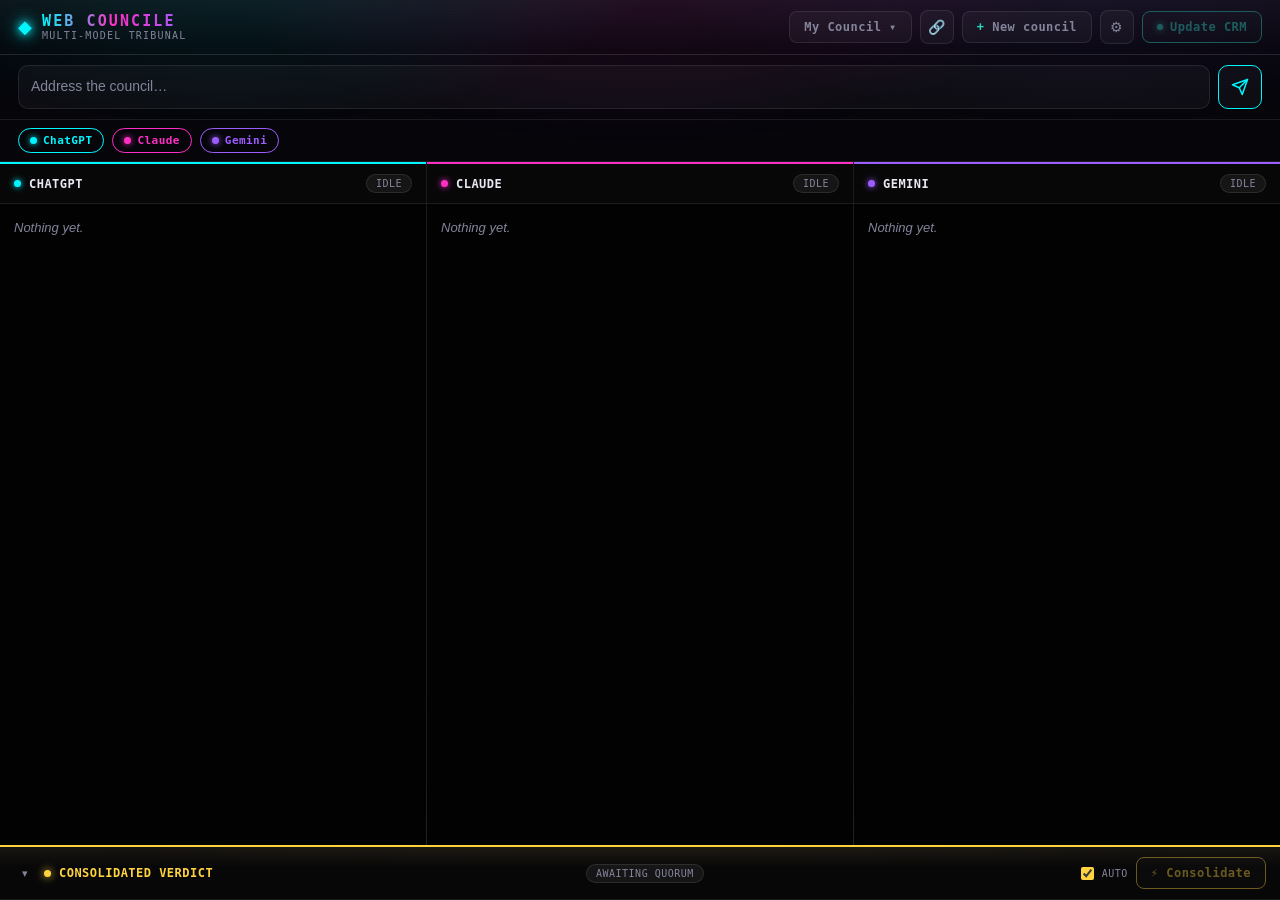
==== web-councile/council/council.html @ 92cf0d5c "Add Web Councile: a Chrome extension for broadcasting prompts to ChatGPT, Claude, and Gemini Drives " ====
<!doctype html>
<html lang="en">
  <head>
    <meta charset="utf-8" />
    <title>Web Councile</title>
    <link rel="stylesheet" href="council.css" />
  </head>
  <body>
    <div class="scanlines" aria-hidden="true"></div>
    <div class="glow-ambient" aria-hidden="true"></div>

    <header class="topbar">
      <div class="brand">
        <span class="brand-mark">&#9670;</span>
        <div class="brand-text">
          <h1>WEB&nbsp;COUNCILE</h1>
          <span class="brand-sub">multi&#8209;model tribunal</span>
        </div>
      </div>
      <div class="toolbar">
        <div class="council-picker" id="council-picker">
          <button
            id="council-picker-btn"
            class="btn btn-ghost"
            type="button"
            title="Switch council (also opens/focuses its pinned tabs)"
          >
            <span data-role="council-name">My Council</span> &#9662;
          </button>
          <div id="council-picker-panel" class="council-picker-panel" hidden>
            <input
              id="council-search"
              type="text"
              placeholder="Search councils&#8230;"
              autocomplete="off"
            />
            <ul id="council-list" class="council-list"></ul>
          </div>
        </div>
        <button
          id="session-settings"
          class="icon-btn"
          type="button"
          title="Pin session links"
          aria-label="Pin session links"
        >
          &#128279;
        </button>
        <button
          id="new-council"
          class="btn btn-ghost"
          type="button"
          title="Start a new council: creates a new named council and opens fresh chats for the 3 members"
        >
          <span class="btn-plus">&#43;</span> New council
        </button>
        <button
          id="crm-settings"
          class="icon-btn"
          type="button"
          title="CRM connection settings"
          aria-label="CRM connection settings"
        >
          &#9881;
        </button>
        <button id="crm-send" class="btn btn-crm" type="button" disabled>
          <span class="btn-dot" data-role="crm-dot"></span>
          <span data-role="crm-label">Update CRM</span>
        </button>
      </div>
    </header>

    <section class="composer">
      <textarea
        id="prompt"
        placeholder="Address the council&#8230;"
        rows="1"
      ></textarea>
      <button
        id="send"
        class="btn-icon btn-send"
        type="button"
        title="Send (Enter)"
        aria-label="Send"
      >
        <svg
          viewBox="0 0 24 24"
          width="18"
          height="18"
          fill="none"
          stroke="currentColor"
          stroke-width="2"
          stroke-linecap="round"
          stroke-linejoin="round"
          aria-hidden="true"
        >
          <path d="M22 2 11 13" />
          <path d="M22 2 15 22l-4-9-9-4Z" />
        </svg>
      </button>
    </section>

    <div class="roster" role="group" aria-label="Council members">
      <button
        class="member-toggle"
        data-service="chatgpt"
        type="button"
        aria-pressed="true"
      >
        <span class="seat-dot"></span>ChatGPT
      </button>
      <button
        class="member-toggle"
        data-service="claude"
        type="button"
        aria-pressed="true"
      >
        <span class="seat-dot"></span>Claude
      </button>
      <button
        class="member-toggle"
        data-service="gemini"
        type="button"
        aria-pressed="true"
      >
        <span class="seat-dot"></span>Gemini
      </button>
    </div>

    <main class="columns">
      <section class="column" data-service="chatgpt">
        <div class="column-header">
          <span class="seat-dot"></span>
          <span class="name">ChatGPT</span>
          <span class="status" data-role="status">Idle</span>
        </div>
        <div class="response" data-role="response"></div>
      </section>

      <section class="column" data-service="claude">
        <div class="column-header">
          <span class="seat-dot"></span>
          <span class="name">Claude</span>
          <span class="status" data-role="status">Idle</span>
        </div>
        <div class="response" data-role="response"></div>
      </section>

      <section class="column" data-service="gemini">
        <div class="column-header">
          <span class="seat-dot"></span>
          <span class="name">Gemini</span>
          <span class="status" data-role="status">Idle</span>
        </div>
        <div class="response" data-role="response"></div>
      </section>
    </main>

    <section class="verdict" data-service="consolidated">
      <div class="verdict-header">
        <button
          id="verdict-toggle"
          class="verdict-chevron"
          type="button"
          aria-expanded="false"
          aria-controls="verdict-body"
          title="Expand/collapse verdict"
        >
          &#9662;
        </button>
        <span class="seat-dot"></span>
        <span class="name">Consolidated&nbsp;Verdict</span>
        <span class="status" data-role="status">Awaiting quorum</span>
        <label
          class="auto-toggle"
          title="Automatically consolidate once at least two members finish"
        >
          <input type="checkbox" id="auto-consolidate" checked />
          Auto
        </label>
        <button
          id="consolidate"
          class="btn btn-consolidate"
          type="button"
          disabled
        >
          &#9889; Consolidate
        </button>
      </div>
      <div id="verdict-body" class="verdict-body">
        <div class="response" data-role="response"></div>
      </div>
    </section>

    <dialog id="session-modal">
      <form method="dialog" class="crm-form">
        <h2>Pinned sessions</h2>
        <p class="crm-hint">
          Paste the exact conversation URL you want a council to always use
          for each service. If a tab with that conversation is already open,
          it's reused as-is; otherwise a new tab is opened straight to that
          link. Leave a field blank to fall back to "whichever tab is open."
          Auto-filled automatically once a fresh council's first prompt is
          sent — you don't need to fill these in by hand.
        </p>
        <p class="crm-hint">
          Preferred model only applies when a brand-new chat is opened for
          that seat (an existing/reused conversation already has its model
          locked in). Leave blank to automatically pick the most
          capable/advanced option available; type "default" to leave the
          site's own default alone; or type part of a model's name (e.g.
          "Opus", "Pro", "Thinking") to match it.
        </p>
        <label>Editing council</label>
        <div class="council-picker" id="settings-council-picker">
          <button type="button" id="settings-council-btn" class="btn btn-ghost council-picker-btn">
            <span data-role="settings-council-name">My Council</span> &#9662;
          </button>
          <div id="settings-council-panel" class="council-picker-panel" hidden>
            <ul id="settings-council-list" class="council-list"></ul>
          </div>
        </div>
        <label for="session-chatgpt">ChatGPT conversation URL</label>
        <input
          id="session-chatgpt"
          type="url"
          placeholder="https://chatgpt.com/c/&#8230;"
          autocomplete="off"
        />
        <label for="session-chatgpt-model">ChatGPT preferred model (optional)</label>
        <input
          id="session-chatgpt-model"
          type="text"
          placeholder="Blank = most advanced"
          autocomplete="off"
        />
        <label for="session-claude">Claude conversation URL</label>
        <input
          id="session-claude"
          type="url"
          placeholder="https://claude.ai/chat/&#8230;"
          autocomplete="off"
        />
        <label for="session-claude-model">Claude preferred model (optional)</label>
        <input
          id="session-claude-model"
          type="text"
          placeholder="Blank = most advanced"
          autocomplete="off"
        />
        <label for="session-gemini">Gemini conversation URL</label>
        <input
          id="session-gemini"
          type="url"
          placeholder="https://gemini.google.com/app/&#8230;"
          autocomplete="off"
        />
        <label for="session-gemini-model">Gemini preferred model (optional)</label>
        <input
          id="session-gemini-model"
          type="text"
          placeholder="Blank = most advanced"
          autocomplete="off"
        />

        <h2>Consolidation judge</h2>
        <p class="crm-hint">
          Consolidation runs in its own dedicated session, separate from the
          members above, so it never appends a "merge these answers" turn
          into one of your real conversations. Pick which service judges, and
          optionally pin its own conversation URL and preferred model the
          same way.
        </p>
        <label for="judge-service">Judge service</label>
        <select id="judge-service">
          <option value="chatgpt">ChatGPT</option>
          <option value="claude">Claude</option>
          <option value="gemini">Gemini</option>
        </select>
        <label for="judge-url">Judge conversation URL (optional)</label>
        <input
          id="judge-url"
          type="url"
          placeholder="Auto-pins itself after first use if left blank"
          autocomplete="off"
        />
        <label for="judge-model">Judge preferred model (optional)</label>
        <input
          id="judge-model"
          type="text"
          placeholder="Blank = most advanced"
          autocomplete="off"
        />
        <div class="crm-form-actions">
          <button id="session-cancel" type="button" class="btn btn-ghost">
            Cancel
          </button>
          <button id="session-save" type="submit" class="btn btn-crm">
            Save
          </button>
        </div>
      </form>
    </dialog>

    <dialog id="crm-modal">
      <form method="dialog" class="crm-form">
        <h2>CRM connection</h2>
        <p class="crm-hint">
          Answers are POSTed as JSON to this endpoint. Point it at your CRM's
          inbound webhook (HubSpot workflow webhook, Salesforce Flow HTTP
          action, Zapier/Make/n8n catch hook, or an internal API).
        </p>
        <label for="crm-url">Webhook / API URL</label>
        <input
          id="crm-url"
          type="url"
          placeholder="https://your-crm.example.com/hooks/council"
          autocomplete="off"
        />
        <label for="crm-key">API key / bearer token (optional)</label>
        <input
          id="crm-key"
          type="password"
          placeholder="sk_live_&#8230;"
          autocomplete="off"
        />
        <div class="crm-form-actions">
          <button id="crm-cancel" type="button" class="btn btn-ghost">
            Cancel
          </button>
          <button id="crm-save" type="submit" class="btn btn-crm">
            Save
          </button>
        </div>
      </form>
    </dialog>

    <script src="../shared/constants.js"></script>
    <script src="council.js"></script>
  </body>
</html>
---- web-councile/council/council.css ----
:root {
  color-scheme: dark;

  --bg: #05050a;
  --bg-deep: #020203;
  --panel: rgba(255, 255, 255, 0.035);
  --panel-strong: rgba(255, 255, 255, 0.06);
  --border: rgba(255, 255, 255, 0.09);
  --fg: #e9e9f4;
  --muted: #83839a;

  --cyan: #00f6ff;
  --magenta: #ff2ec4;
  --violet: #9d5cff;
  --gold: #ffd23f;
  --teal: #2dd4bf;
  --red: #ff4d6d;

  --mono: "JetBrains Mono", "Fira Code", "Cascadia Code", ui-monospace,
    "SF Mono", Menlo, Consolas, monospace;
  --sans: -apple-system, "Segoe UI", "Helvetica Neue", Arial, sans-serif;
}

* {
  box-sizing: border-box;
}

html,
body {
  margin: 0;
  height: 100vh;
}

body {
  position: relative;
  font-family: var(--sans);
  background: var(--bg);
  color: var(--fg);
  display: flex;
  flex-direction: column;
  overflow: hidden;
}

/* ---------- ambience ---------- */

.glow-ambient {
  position: fixed;
  inset: 0;
  z-index: 0;
  pointer-events: none;
  background:
    radial-gradient(
      ellipse 60% 40% at 18% -10%,
      rgba(0, 246, 255, 0.14),
      transparent 60%
    ),
    radial-gradient(
      ellipse 55% 35% at 50% -5%,
      rgba(255, 46, 196, 0.12),
      transparent 60%
    ),
    radial-gradient(
      ellipse 60% 40% at 85% -10%,
      rgba(157, 92, 255, 0.14),
      transparent 60%
    ),
    radial-gradient(
      ellipse 80% 60% at 50% 110%,
      rgba(255, 210, 63, 0.05),
      transparent 60%
    );
}

.scanlines {
  position: fixed;
  inset: 0;
  z-index: 30;
  pointer-events: none;
  mix-blend-mode: overlay;
  opacity: 0.5;
  background: repeating-linear-gradient(
    to bottom,
    rgba(255, 255, 255, 0.035) 0px,
    rgba(255, 255, 255, 0.035) 1px,
    transparent 1px,
    transparent 3px
  );
}

/* ---------- topbar ---------- */

.topbar {
  position: relative;
  z-index: 1;
  display: flex;
  align-items: center;
  justify-content: space-between;
  padding: 10px 18px;
  border-bottom: 1px solid var(--border);
  background: linear-gradient(
    to bottom,
    rgba(255, 255, 255, 0.03),
    transparent
  );
}

.brand {
  display: flex;
  align-items: center;
  gap: 10px;
}

.brand-mark {
  color: var(--cyan);
  font-size: 18px;
  text-shadow: 0 0 8px var(--cyan), 0 0 18px var(--cyan);
  animation: flicker 5s infinite;
}

.brand-text {
  display: flex;
  flex-direction: column;
  line-height: 1.1;
}

.brand h1 {
  margin: 0;
  font-family: var(--mono);
  font-size: 15px;
  font-weight: 700;
  letter-spacing: 0.14em;
  background: linear-gradient(90deg, var(--cyan), var(--magenta), var(--violet));
  -webkit-background-clip: text;
  background-clip: text;
  color: transparent;
}

.brand-sub {
  font-family: var(--mono);
  font-size: 10px;
  letter-spacing: 0.12em;
  text-transform: uppercase;
  color: var(--muted);
}

.toolbar {
  display: flex;
  align-items: center;
  gap: 8px;
}

/* ---------- council picker ---------- */

.council-picker {
  position: relative;
}

.council-picker-btn {
  width: 100%;
  display: flex;
  align-items: center;
  justify-content: space-between;
  text-align: left;
}

.council-picker-panel {
  position: absolute;
  top: calc(100% + 6px);
  left: 0;
  z-index: 50;
  width: 240px;
  background: var(--bg-deep);
  border: 1px solid var(--border);
  border-radius: 10px;
  box-shadow: 0 10px 30px rgba(0, 0, 0, 0.5);
  padding: 8px;
}

.council-picker-panel[hidden] {
  display: none;
}

#settings-council-panel {
  width: 100%;
}

#council-search {
  width: 100%;
  font-family: var(--sans);
  font-size: 13px;
  padding: 8px 10px;
  border-radius: 8px;
  border: 1px solid var(--border);
  background: var(--panel);
  color: var(--fg);
  margin-bottom: 6px;
}

#council-search:focus {
  outline: none;
  border-color: var(--cyan);
  box-shadow: 0 0 0 1px rgba(0, 246, 255, 0.3);
}

.council-list {
  list-style: none;
  margin: 0;
  padding: 0;
  max-height: 220px;
  overflow-y: auto;
}

.council-list li {
  padding: 8px 10px;
  border-radius: 6px;
  font-size: 13px;
  cursor: pointer;
  color: var(--fg);
}

.council-list li:hover {
  background: var(--panel-strong);
}

.council-list li.active {
  color: var(--cyan);
  font-weight: 600;
}

.council-list-empty {
  cursor: default !important;
  color: var(--muted);
}

.council-list-empty:hover {
  background: transparent !important;
}

/* ---------- buttons ---------- */

.btn {
  font-family: var(--mono);
  font-size: 12px;
  font-weight: 600;
  letter-spacing: 0.04em;
  padding: 8px 14px;
  border-radius: 8px;
  border: 1px solid var(--border);
  background: var(--panel);
  color: var(--fg);
  cursor: pointer;
  transition:
    filter 0.15s ease,
    box-shadow 0.15s ease,
    border-color 0.15s ease,
    opacity 0.15s ease,
    transform 0.05s ease;
  white-space: nowrap;
}

.btn:active:not(:disabled) {
  transform: translateY(1px);
}

.btn:disabled {
  opacity: 0.4;
  cursor: default;
}

.btn-consolidate {
  border-color: var(--gold);
  color: var(--gold);
}

.btn-consolidate:hover:not(:disabled) {
  box-shadow: 0 0 16px rgba(255, 210, 63, 0.45);
  background: rgba(255, 210, 63, 0.08);
}

.btn-crm {
  border-color: var(--teal);
  color: var(--teal);
  display: inline-flex;
  align-items: center;
  gap: 7px;
}

.btn-crm:hover:not(:disabled) {
  box-shadow: 0 0 16px rgba(45, 212, 191, 0.45);
  background: rgba(45, 212, 191, 0.08);
}

.btn-ghost {
  border-color: var(--border);
  color: var(--muted);
}

.btn-ghost:hover {
  color: var(--fg);
  border-color: var(--fg);
}

.btn-plus {
  color: var(--teal);
  font-weight: 700;
}

.btn-dot {
  width: 6px;
  height: 6px;
  border-radius: 50%;
  background: var(--teal);
  box-shadow: 0 0 6px var(--teal);
}

.btn-dot[data-state="sending"] {
  background: var(--gold);
  box-shadow: 0 0 6px var(--gold);
  animation: pulse 1s infinite;
}

.btn-dot[data-state="error"] {
  background: var(--red);
  box-shadow: 0 0 6px var(--red);
}

.icon-btn {
  width: 34px;
  height: 34px;
  flex: none;
  border-radius: 8px;
  border: 1px solid var(--border);
  background: var(--panel);
  color: var(--muted);
  font-size: 14px;
  cursor: pointer;
  transition:
    color 0.15s ease,
    border-color 0.15s ease,
    transform 0.15s ease;
}

.icon-btn:hover {
  color: var(--fg);
  border-color: var(--fg);
  transform: rotate(35deg);
}

/* Icon-only action buttons (composer send) — square, no label. */
.btn-icon {
  flex: none;
  width: 44px;
  height: 44px;
  display: inline-flex;
  align-items: center;
  justify-content: center;
  border-radius: 10px;
  border: 1px solid var(--border);
  background: var(--panel);
  color: var(--fg);
  cursor: pointer;
  transition:
    box-shadow 0.15s ease,
    border-color 0.15s ease,
    background 0.15s ease,
    opacity 0.15s ease,
    transform 0.05s ease;
}

.btn-icon:active:not(:disabled) {
  transform: translateY(1px);
}

.btn-icon:disabled {
  opacity: 0.35;
  cursor: default;
}

.btn-send {
  border-color: var(--cyan);
  color: var(--cyan);
}

.btn-send:hover:not(:disabled) {
  box-shadow: 0 0 16px rgba(0, 246, 255, 0.45);
  background: rgba(0, 246, 255, 0.08);
}

/* ---------- composer ---------- */

.composer {
  position: relative;
  z-index: 1;
  display: flex;
  align-items: flex-end;
  gap: 8px;
  padding: 10px 18px;
  border-bottom: 1px solid var(--border);
}

#prompt {
  flex: 1;
  resize: none;
  font-family: var(--sans);
  font-size: 14px;
  line-height: 1.4;
  min-height: 44px;
  max-height: 160px;
  overflow-y: auto;
  padding: 11px 12px;
  border-radius: 10px;
  border: 1px solid var(--border);
  background: var(--panel);
  color: var(--fg);
}

#prompt::placeholder {
  color: var(--muted);
}

#prompt:focus {
  outline: none;
  border-color: var(--cyan);
  box-shadow: 0 0 0 1px rgba(0, 246, 255, 0.3), 0 0 18px rgba(0, 246, 255, 0.15);
}

/* ---------- roster ---------- */

.roster {
  position: relative;
  z-index: 1;
  display: flex;
  align-items: center;
  gap: 8px;
  padding: 8px 18px;
  border-bottom: 1px solid var(--border);
}

.member-toggle {
  display: inline-flex;
  align-items: center;
  gap: 6px;
  font-family: var(--mono);
  font-size: 11px;
  font-weight: 600;
  letter-spacing: 0.04em;
  padding: 5px 11px;
  border-radius: 999px;
  border: 1px solid var(--border);
  background: transparent;
  color: var(--muted);
  cursor: pointer;
  opacity: 0.55;
  transition:
    opacity 0.15s ease,
    border-color 0.15s ease,
    color 0.15s ease,
    box-shadow 0.15s ease;
}

.member-toggle .seat-dot {
  background: var(--muted);
  box-shadow: none;
}

.member-toggle:disabled {
  cursor: default;
}

.member-toggle[aria-pressed="true"] {
  opacity: 1;
  color: var(--fg);
}

.member-toggle[data-service="chatgpt"][aria-pressed="true"] {
  border-color: var(--cyan);
  color: var(--cyan);
}
.member-toggle[data-service="claude"][aria-pressed="true"] {
  border-color: var(--magenta);
  color: var(--magenta);
}
.member-toggle[data-service="gemini"][aria-pressed="true"] {
  border-color: var(--violet);
  color: var(--violet);
}

.member-toggle[data-service="chatgpt"][aria-pressed="true"] .seat-dot {
  background: var(--cyan);
  box-shadow: 0 0 6px var(--cyan);
}
.member-toggle[data-service="claude"][aria-pressed="true"] .seat-dot {
  background: var(--magenta);
  box-shadow: 0 0 6px var(--magenta);
}
.member-toggle[data-service="gemini"][aria-pressed="true"] .seat-dot {
  background: var(--violet);
  box-shadow: 0 0 6px var(--violet);
}

/* ---------- columns / seats ---------- */

.columns {
  position: relative;
  z-index: 1;
  flex: 1;
  min-height: 0;
  display: flex;
  gap: 1px;
  background: var(--border);
  overflow: hidden;
}

.column {
  flex: 1;
  background: var(--bg-deep);
  display: flex;
  flex-direction: column;
  min-width: 0;
  border-top: 2px solid transparent;
}

.column.disabled {
  display: none;
}

.column[data-service="chatgpt"] {
  border-top-color: var(--cyan);
}
.column[data-service="claude"] {
  border-top-color: var(--magenta);
}
.column[data-service="gemini"] {
  border-top-color: var(--violet);
}

.column[data-service="chatgpt"] .seat-dot {
  background: var(--cyan);
  box-shadow: 0 0 6px var(--cyan);
}
.column[data-service="claude"] .seat-dot {
  background: var(--magenta);
  box-shadow: 0 0 6px var(--magenta);
}
.column[data-service="gemini"] .seat-dot {
  background: var(--violet);
  box-shadow: 0 0 6px var(--violet);
}

.seat-dot {
  width: 7px;
  height: 7px;
  border-radius: 50%;
  flex: none;
}

.column-header,
.verdict-header {
  display: flex;
  align-items: center;
  gap: 8px;
  padding: 10px 14px;
  border-bottom: 1px solid var(--border);
  background: rgba(255, 255, 255, 0.02);
}

.name {
  font-family: var(--mono);
  font-weight: 600;
  font-size: 12px;
  letter-spacing: 0.04em;
  text-transform: uppercase;
}

.status {
  margin-left: auto;
  font-family: var(--mono);
  font-size: 10px;
  letter-spacing: 0.05em;
  text-transform: uppercase;
  padding: 3px 9px;
  border-radius: 999px;
  background: var(--panel-strong);
  color: var(--muted);
  white-space: nowrap;
  border: 1px solid var(--border);
}

.status[data-state="sending"],
.status[data-state="waiting"],
.status[data-state="not_open"] {
  color: var(--gold);
  border-color: rgba(255, 210, 63, 0.4);
  box-shadow: 0 0 8px rgba(255, 210, 63, 0.2);
}

.status[data-state="streaming"] {
  color: var(--cyan);
  border-color: rgba(0, 246, 255, 0.4);
  box-shadow: 0 0 8px rgba(0, 246, 255, 0.2);
  animation: pulse 1.4s infinite;
}

.status[data-state="done"] {
  color: var(--teal);
  border-color: rgba(45, 212, 191, 0.4);
  box-shadow: 0 0 8px rgba(45, 212, 191, 0.15);
}

.status[data-state="error"],
.status[data-state="not_signed_in"] {
  color: var(--red);
  border-color: rgba(255, 77, 109, 0.45);
  box-shadow: 0 0 8px rgba(255, 77, 109, 0.2);
}

.response {
  flex: 1;
  overflow-y: auto;
  padding: 14px;
  font-family: var(--sans);
  font-size: 13px;
  line-height: 1.6;
  white-space: pre-wrap;
  word-break: break-word;
}

.response:empty::before {
  content: "Nothing yet.";
  color: var(--muted);
  font-style: italic;
}

.response::-webkit-scrollbar {
  width: 8px;
}
.response::-webkit-scrollbar-thumb {
  background: var(--border);
  border-radius: 8px;
}

/* ---------- verdict ---------- */

.verdict {
  position: relative;
  z-index: 1;
  flex: none;
  display: flex;
  flex-direction: column;
  border-top: 2px solid var(--gold);
  background: linear-gradient(
    to bottom,
    rgba(255, 210, 63, 0.06),
    var(--bg-deep) 40%
  );
}

.verdict .seat-dot {
  background: var(--gold);
  box-shadow: 0 0 8px var(--gold);
}

.verdict .name {
  color: var(--gold);
}

.auto-toggle {
  display: flex;
  align-items: center;
  gap: 5px;
  margin-left: auto;
  font-family: var(--mono);
  font-size: 10px;
  letter-spacing: 0.05em;
  text-transform: uppercase;
  color: var(--muted);
  cursor: pointer;
  user-select: none;
}

.auto-toggle input {
  accent-color: var(--gold);
  cursor: pointer;
}

.verdict-chevron {
  flex: none;
  width: 22px;
  height: 22px;
  display: inline-flex;
  align-items: center;
  justify-content: center;
  border: none;
  background: transparent;
  color: var(--muted);
  font-size: 11px;
  cursor: pointer;
  transition: transform 0.2s ease, color 0.15s ease;
}

.verdict-chevron:hover {
  color: var(--gold);
}

.verdict[data-expanded="true"] .verdict-chevron {
  transform: rotate(180deg);
  color: var(--gold);
}

.verdict-body {
  max-height: 0;
  overflow: hidden;
  transition: max-height 0.25s ease;
}

.verdict[data-expanded="true"] .verdict-body {
  max-height: 42vh;
  overflow-y: auto;
}

.verdict .response:empty::before {
  content: "Consolidate at least two answers to see the verdict.";
}

/* ---------- dialog ---------- */

#crm-modal {
  border: 1px solid var(--teal);
  border-radius: 12px;
  padding: 0;
  background: var(--bg-deep);
  color: var(--fg);
  box-shadow: 0 0 40px rgba(45, 212, 191, 0.25);
  width: min(420px, 90vw);
}

#crm-modal::backdrop {
  background: rgba(0, 0, 0, 0.6);
  backdrop-filter: blur(2px);
}

.crm-form {
  display: flex;
  flex-direction: column;
  gap: 10px;
  padding: 20px;
}

.crm-form h2 {
  margin: 0;
  font-family: var(--mono);
  font-size: 14px;
  letter-spacing: 0.06em;
  text-transform: uppercase;
  color: var(--teal);
}

.crm-hint {
  margin: 0 0 6px;
  font-size: 12px;
  line-height: 1.5;
  color: var(--muted);
}

.crm-form label {
  font-family: var(--mono);
  font-size: 10px;
  letter-spacing: 0.05em;
  text-transform: uppercase;
  color: var(--muted);
}

.crm-form input,
.crm-form select {
  font-family: var(--sans);
  font-size: 13px;
  padding: 9px 10px;
  border-radius: 8px;
  border: 1px solid var(--border);
  background: var(--panel);
  color: var(--fg);
}

.crm-form input:focus,
.crm-form select:focus {
  outline: none;
  border-color: var(--teal);
  box-shadow: 0 0 0 1px rgba(45, 212, 191, 0.3);
}

.crm-form-actions {
  display: flex;
  justify-content: flex-end;
  gap: 8px;
  margin-top: 8px;
}

/* ---------- motion ---------- */

@keyframes pulse {
  0%,
  100% {
    opacity: 1;
  }
  50% {
    opacity: 0.55;
  }
}

@keyframes flicker {
  0%,
  92%,
  100% {
    opacity: 1;
  }
  93% {
    opacity: 0.4;
  }
  95% {
    opacity: 1;
  }
  96% {
    opacity: 0.6;
  }
}
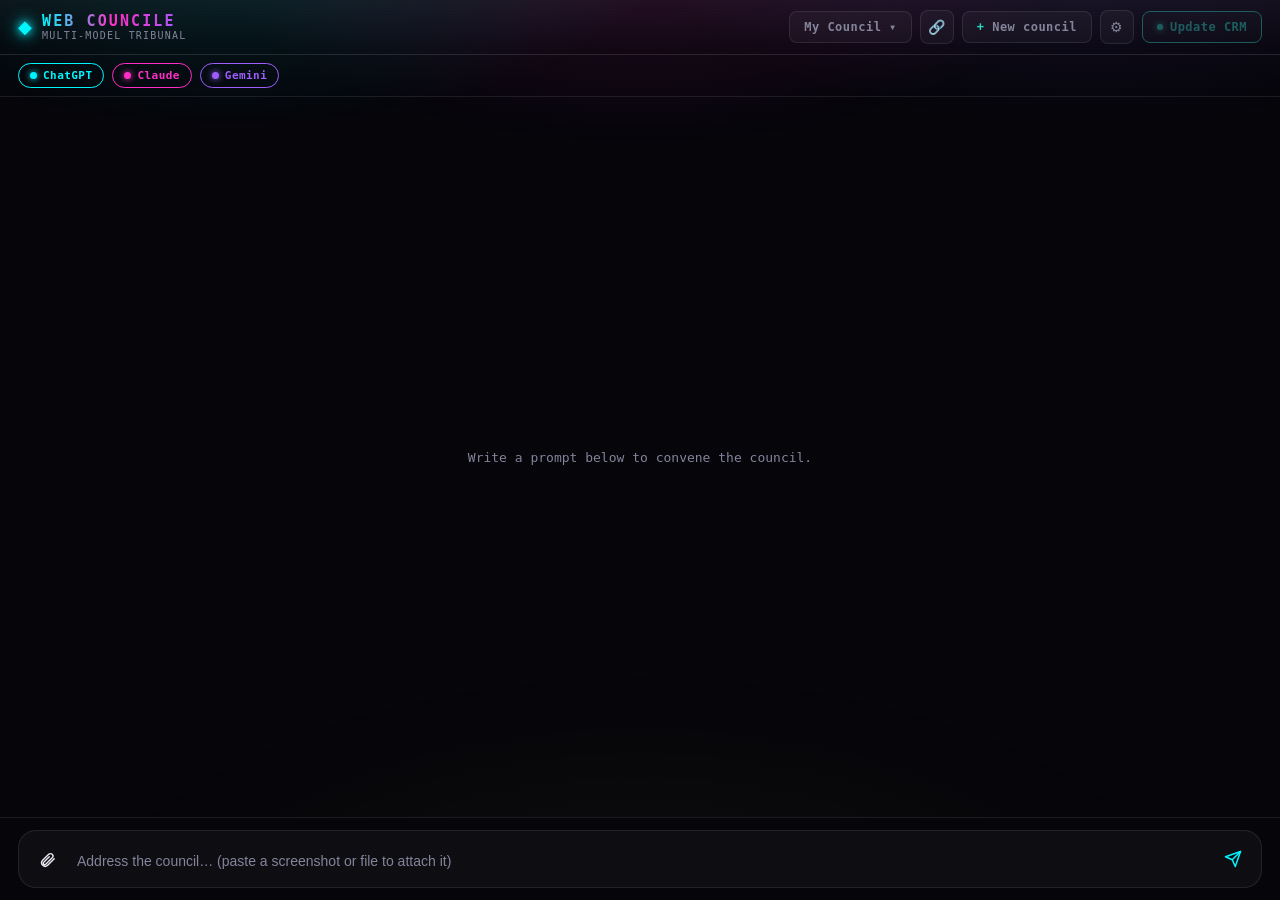
==== commit 859778a0: "Redesign council window into a chat transcript with file attachments Restructures the 3-column layou" ====
--- a/web-councile/council/council.html
+++ b/web-councile/council/council.html
@@ -69,36 +69,6 @@
         </button>
       </div>
     </header>
-
-    <section class="composer">
-      <textarea
-        id="prompt"
-        placeholder="Address the council&#8230;"
-        rows="1"
-      ></textarea>
-      <button
-        id="send"
-        class="btn-icon btn-send"
-        type="button"
-        title="Send (Enter)"
-        aria-label="Send"
-      >
-        <svg
-          viewBox="0 0 24 24"
-          width="18"
-          height="18"
-          fill="none"
-          stroke="currentColor"
-          stroke-width="2"
-          stroke-linecap="round"
-          stroke-linejoin="round"
-          aria-hidden="true"
-        >
-          <path d="M22 2 11 13" />
-          <path d="M22 2 15 22l-4-9-9-4Z" />
-        </svg>
-      </button>
-    </section>
 
     <div class="roster" role="group" aria-label="Council members">
       <button
@@ -127,70 +97,62 @@
       </button>
     </div>
 
-    <main class="columns">
-      <section class="column" data-service="chatgpt">
-        <div class="column-header">
-          <span class="seat-dot"></span>
-          <span class="name">ChatGPT</span>
-          <span class="status" data-role="status">Idle</span>
-        </div>
-        <div class="response" data-role="response"></div>
-      </section>
-
-      <section class="column" data-service="claude">
-        <div class="column-header">
-          <span class="seat-dot"></span>
-          <span class="name">Claude</span>
-          <span class="status" data-role="status">Idle</span>
-        </div>
-        <div class="response" data-role="response"></div>
-      </section>
-
-      <section class="column" data-service="gemini">
-        <div class="column-header">
-          <span class="seat-dot"></span>
-          <span class="name">Gemini</span>
-          <span class="status" data-role="status">Idle</span>
-        </div>
-        <div class="response" data-role="response"></div>
-      </section>
-    </main>
-
-    <section class="verdict" data-service="consolidated">
-      <div class="verdict-header">
-        <button
-          id="verdict-toggle"
-          class="verdict-chevron"
-          type="button"
-          aria-expanded="false"
-          aria-controls="verdict-body"
-          title="Expand/collapse verdict"
-        >
-          &#9662;
-        </button>
-        <span class="seat-dot"></span>
-        <span class="name">Consolidated&nbsp;Verdict</span>
-        <span class="status" data-role="status">Awaiting quorum</span>
-        <label
-          class="auto-toggle"
-          title="Automatically consolidate once at least two members finish"
-        >
-          <input type="checkbox" id="auto-consolidate" checked />
-          Auto
-        </label>
-        <button
-          id="consolidate"
-          class="btn btn-consolidate"
-          type="button"
-          disabled
-        >
-          &#9889; Consolidate
+    <main class="transcript" id="transcript"></main>
+
+    <footer class="composer">
+      <div class="composer-attachments" id="composer-attachments" hidden></div>
+      <div class="composer-row">
+        <button
+          id="attach"
+          class="btn-icon"
+          type="button"
+          title="Attach a file"
+          aria-label="Attach a file"
+        >
+          <svg
+            viewBox="0 0 24 24"
+            width="17"
+            height="17"
+            fill="none"
+            stroke="currentColor"
+            stroke-width="2"
+            stroke-linecap="round"
+            stroke-linejoin="round"
+            aria-hidden="true"
+          >
+            <path d="M21.44 11.05 12.25 20.24a5 5 0 0 1-7.07-7.07l8.49-8.49a3.5 3.5 0 0 1 4.95 4.95L9.53 18.72a2 2 0 0 1-2.83-2.83l7.78-7.78" />
+          </svg>
+        </button>
+        <input id="attach-input" type="file" multiple hidden />
+        <textarea
+          id="prompt"
+          placeholder="Address the council&#8230; (paste a screenshot or file to attach it)"
+          rows="1"
+        ></textarea>
+        <button
+          id="send"
+          class="btn-icon btn-send"
+          type="button"
+          title="Send (Enter)"
+          aria-label="Send"
+        >
+          <svg
+            viewBox="0 0 24 24"
+            width="18"
+            height="18"
+            fill="none"
+            stroke="currentColor"
+            stroke-width="2"
+            stroke-linecap="round"
+            stroke-linejoin="round"
+            aria-hidden="true"
+          >
+            <path d="M22 2 11 13" />
+            <path d="M22 2 15 22l-4-9-9-4Z" />
+          </svg>
         </button>
       </div>
-      <div id="verdict-body" class="verdict-body">
-        <div class="response" data-role="response"></div>
-      </div>
-    </section>
+    </footer>
 
     <dialog id="session-modal">
       <form method="dialog" class="crm-form">
@@ -203,14 +165,6 @@
           Auto-filled automatically once a fresh council's first prompt is
           sent — you don't need to fill these in by hand.
         </p>
-        <p class="crm-hint">
-          Preferred model only applies when a brand-new chat is opened for
-          that seat (an existing/reused conversation already has its model
-          locked in). Leave blank to automatically pick the most
-          capable/advanced option available; type "default" to leave the
-          site's own default alone; or type part of a model's name (e.g.
-          "Opus", "Pro", "Thinking") to match it.
-        </p>
         <label>Editing council</label>
         <div class="council-picker" id="settings-council-picker">
           <button type="button" id="settings-council-btn" class="btn btn-ghost council-picker-btn">
@@ -227,12 +181,13 @@
           placeholder="https://chatgpt.com/c/&#8230;"
           autocomplete="off"
         />
-        <label for="session-chatgpt-model">ChatGPT preferred model (optional)</label>
+        <label for="session-chatgpt-model" hidden>ChatGPT preferred model (optional)</label>
         <input
           id="session-chatgpt-model"
           type="text"
           placeholder="Blank = most advanced"
           autocomplete="off"
+          hidden
         />
         <label for="session-claude">Claude conversation URL</label>
         <input
@@ -241,12 +196,13 @@
           placeholder="https://claude.ai/chat/&#8230;"
           autocomplete="off"
         />
-        <label for="session-claude-model">Claude preferred model (optional)</label>
+        <label for="session-claude-model" hidden>Claude preferred model (optional)</label>
         <input
           id="session-claude-model"
           type="text"
           placeholder="Blank = most advanced"
           autocomplete="off"
+          hidden
         />
         <label for="session-gemini">Gemini conversation URL</label>
         <input
@@ -255,12 +211,13 @@
           placeholder="https://gemini.google.com/app/&#8230;"
           autocomplete="off"
         />
-        <label for="session-gemini-model">Gemini preferred model (optional)</label>
+        <label for="session-gemini-model" hidden>Gemini preferred model (optional)</label>
         <input
           id="session-gemini-model"
           type="text"
           placeholder="Blank = most advanced"
           autocomplete="off"
+          hidden
         />
 
         <h2>Consolidation judge</h2>
@@ -268,8 +225,7 @@
           Consolidation runs in its own dedicated session, separate from the
           members above, so it never appends a "merge these answers" turn
           into one of your real conversations. Pick which service judges, and
-          optionally pin its own conversation URL and preferred model the
-          same way.
+          optionally pin its own conversation URL the same way.
         </p>
         <label for="judge-service">Judge service</label>
         <select id="judge-service">
@@ -284,12 +240,13 @@
           placeholder="Auto-pins itself after first use if left blank"
           autocomplete="off"
         />
-        <label for="judge-model">Judge preferred model (optional)</label>
+        <label for="judge-model" hidden>Judge preferred model (optional)</label>
         <input
           id="judge-model"
           type="text"
           placeholder="Blank = most advanced"
           autocomplete="off"
+          hidden
         />
         <div class="crm-form-actions">
           <button id="session-cancel" type="button" class="btn btn-ghost">
--- a/web-councile/council/council.css
+++ b/web-councile/council/council.css
@@ -91,7 +91,11 @@
 
 .topbar {
   position: relative;
-  z-index: 1;
+  /* Higher than .roster/.transcript/.composer (all z-index: 1) so the
+     council-picker-panel dropdown — nested inside this stacking context —
+     paints above them instead of losing the DOM-order tiebreak to
+     .transcript's own stacking context. */
+  z-index: 20;
   display: flex;
   align-items: center;
   justify-content: space-between;
@@ -386,16 +390,101 @@
   background: rgba(0, 246, 255, 0.08);
 }
 
-/* ---------- composer ---------- */
+/* ---------- composer (bottom-pinned) ---------- */
 
 .composer {
   position: relative;
   z-index: 1;
   display: flex;
+  flex-direction: column;
+  gap: 8px;
+  padding: 12px 18px;
+  border-top: 1px solid var(--border);
+  background: var(--bg);
+}
+
+.composer-row {
+  display: flex;
   align-items: flex-end;
-  gap: 8px;
-  padding: 10px 18px;
-  border-bottom: 1px solid var(--border);
+  gap: 2px;
+  border-radius: 18px;
+  border: 1px solid var(--border);
+  background: var(--panel);
+  padding: 6px;
+  transition: border-color 0.15s ease, box-shadow 0.15s ease;
+}
+
+.composer-row:focus-within {
+  border-color: var(--cyan);
+  box-shadow: 0 0 0 1px rgba(0, 246, 255, 0.3), 0 0 18px rgba(0, 246, 255, 0.15);
+}
+
+.composer-row .btn-icon {
+  border: none;
+  background: transparent;
+}
+
+.composer-row .btn-icon:hover:not(:disabled) {
+  box-shadow: none;
+  background: var(--panel-strong);
+}
+
+.composer-row .btn-send:hover:not(:disabled) {
+  box-shadow: none;
+  background: rgba(0, 246, 255, 0.12);
+}
+
+.composer-attachments {
+  display: flex;
+  flex-wrap: wrap;
+  gap: 6px;
+}
+
+.composer-attachments[hidden] {
+  display: none;
+}
+
+.attachment-chip {
+  display: inline-flex;
+  align-items: center;
+  gap: 6px;
+  max-width: 220px;
+  padding: 5px 8px;
+  border-radius: 8px;
+  border: 1px solid var(--border);
+  background: var(--panel);
+  font-family: var(--mono);
+  font-size: 11px;
+  color: var(--muted);
+}
+
+.attachment-chip img {
+  width: 18px;
+  height: 18px;
+  object-fit: cover;
+  border-radius: 4px;
+  flex: none;
+}
+
+.attachment-name {
+  overflow: hidden;
+  text-overflow: ellipsis;
+  white-space: nowrap;
+}
+
+.attachment-remove {
+  border: none;
+  background: transparent;
+  color: var(--muted);
+  cursor: pointer;
+  font-size: 13px;
+  line-height: 1;
+  padding: 0;
+  flex: none;
+}
+
+.attachment-remove:hover {
+  color: var(--red);
 }
 
 #prompt {
@@ -403,14 +492,13 @@
   resize: none;
   font-family: var(--sans);
   font-size: 14px;
-  line-height: 1.4;
-  min-height: 44px;
-  max-height: 160px;
+  line-height: 1.5;
+  min-height: 22px;
+  max-height: 320px;
   overflow-y: auto;
-  padding: 11px 12px;
-  border-radius: 10px;
-  border: 1px solid var(--border);
-  background: var(--panel);
+  padding: 9px 6px;
+  border: none;
+  background: transparent;
   color: var(--fg);
 }
 
@@ -420,8 +508,6 @@
 
 #prompt:focus {
   outline: none;
-  border-color: var(--cyan);
-  box-shadow: 0 0 0 1px rgba(0, 246, 255, 0.3), 0 0 18px rgba(0, 246, 255, 0.15);
 }
 
 /* ---------- roster ---------- */
@@ -498,54 +584,7 @@
   box-shadow: 0 0 6px var(--violet);
 }
 
-/* ---------- columns / seats ---------- */
-
-.columns {
-  position: relative;
-  z-index: 1;
-  flex: 1;
-  min-height: 0;
-  display: flex;
-  gap: 1px;
-  background: var(--border);
-  overflow: hidden;
-}
-
-.column {
-  flex: 1;
-  background: var(--bg-deep);
-  display: flex;
-  flex-direction: column;
-  min-width: 0;
-  border-top: 2px solid transparent;
-}
-
-.column.disabled {
-  display: none;
-}
-
-.column[data-service="chatgpt"] {
-  border-top-color: var(--cyan);
-}
-.column[data-service="claude"] {
-  border-top-color: var(--magenta);
-}
-.column[data-service="gemini"] {
-  border-top-color: var(--violet);
-}
-
-.column[data-service="chatgpt"] .seat-dot {
-  background: var(--cyan);
-  box-shadow: 0 0 6px var(--cyan);
-}
-.column[data-service="claude"] .seat-dot {
-  background: var(--magenta);
-  box-shadow: 0 0 6px var(--magenta);
-}
-.column[data-service="gemini"] .seat-dot {
-  background: var(--violet);
-  box-shadow: 0 0 6px var(--violet);
-}
+/* ---------- seats (shared colors, reused inside message bubbles) ---------- */
 
 .seat-dot {
   width: 7px;
@@ -554,16 +593,6 @@
   flex: none;
 }
 
-.column-header,
-.verdict-header {
-  display: flex;
-  align-items: center;
-  gap: 8px;
-  padding: 10px 14px;
-  border-bottom: 1px solid var(--border);
-  background: rgba(255, 255, 255, 0.02);
-}
-
 .name {
   font-family: var(--mono);
   font-weight: 600;
@@ -573,7 +602,6 @@
 }
 
 .status {
-  margin-left: auto;
   font-family: var(--mono);
   font-size: 10px;
   letter-spacing: 0.05em;
@@ -614,112 +642,262 @@
   box-shadow: 0 0 8px rgba(255, 77, 109, 0.2);
 }
 
-.response {
+/* ---------- transcript ---------- */
+
+.transcript {
+  position: relative;
+  z-index: 1;
   flex: 1;
+  min-height: 0;
   overflow-y: auto;
+  padding: 18px;
+  display: flex;
+  flex-direction: column;
+  gap: 22px;
+}
+
+.transcript:empty::before {
+  content: "Write a prompt below to convene the council.";
+  margin: auto;
+  color: var(--muted);
+  font-family: var(--mono);
+  font-size: 13px;
+  text-align: center;
+}
+
+.transcript::-webkit-scrollbar {
+  width: 9px;
+}
+.transcript::-webkit-scrollbar-thumb {
+  background: var(--border);
+  border-radius: 8px;
+}
+
+.turn {
+  display: flex;
+  flex-direction: column;
+  gap: 10px;
+  width: 100%;
+}
+
+.msg-user {
+  align-self: flex-end;
+  max-width: 65ch;
+  padding: 10px 14px;
+  border-radius: 12px 12px 4px 12px;
+  background: var(--panel-strong);
+  border: 1px solid var(--border);
+  font-size: 13.5px;
+  line-height: 1.55;
+  white-space: pre-wrap;
+  word-break: break-word;
+}
+
+.msg-user-media {
+  display: flex;
+  flex-wrap: wrap;
+  gap: 6px;
+  margin-top: 8px;
+}
+
+.msg-user-media img {
+  width: 56px;
+  height: 56px;
+  object-fit: cover;
+  border-radius: 8px;
+  border: 1px solid var(--border);
+}
+
+.msg-user-media .file-chip {
+  display: flex;
+  align-items: center;
+  font-family: var(--mono);
+  font-size: 10.5px;
+  color: var(--muted);
+  background: var(--panel);
+  border: 1px solid var(--border);
+  border-radius: 8px;
+  padding: 4px 8px;
+  max-width: 140px;
+  overflow: hidden;
+  text-overflow: ellipsis;
+  white-space: nowrap;
+}
+
+.msg-council {
+  align-self: flex-start;
+  width: 100%;
+  max-width: 90ch;
+  border-radius: 4px 12px 12px 12px;
+  border: 1px solid var(--border);
+  border-left: 2px solid var(--gold);
+  background: linear-gradient(
+    to bottom,
+    rgba(255, 210, 63, 0.05),
+    var(--panel) 60%
+  );
+  overflow: hidden;
+}
+
+.msg-council-head {
+  display: flex;
+  align-items: center;
+  gap: 8px;
+  padding: 10px 14px;
+  border-bottom: 1px solid var(--border);
+}
+
+.msg-council-head .seat-dot {
+  background: var(--gold);
+  box-shadow: 0 0 8px var(--gold);
+}
+
+.msg-council-head .name {
+  color: var(--gold);
+}
+
+.seat-progress {
+  display: flex;
+  gap: 5px;
+  margin-left: 4px;
+}
+
+.seat-progress .seat-dot {
+  opacity: 0.3;
+}
+
+.seat-progress .seat-dot[data-service="chatgpt"] {
+  background: var(--cyan);
+  box-shadow: 0 0 5px var(--cyan);
+}
+.seat-progress .seat-dot[data-service="claude"] {
+  background: var(--magenta);
+  box-shadow: 0 0 5px var(--magenta);
+}
+.seat-progress .seat-dot[data-service="gemini"] {
+  background: var(--violet);
+  box-shadow: 0 0 5px var(--violet);
+}
+
+.seat-progress .seat-dot[data-state="waiting"],
+.seat-progress .seat-dot[data-state="sending"],
+.seat-progress .seat-dot[data-state="streaming"] {
+  opacity: 0.85;
+  animation: pulse 1.2s infinite;
+}
+
+.seat-progress .seat-dot[data-state="done"] {
+  opacity: 1;
+}
+
+.seat-progress .seat-dot[data-state="error"],
+.seat-progress .seat-dot[data-state="not_signed_in"] {
+  opacity: 1;
+  background: var(--red) !important;
+  box-shadow: 0 0 6px var(--red) !important;
+}
+
+.detail-toggle {
+  margin-left: auto;
+  flex: none;
+  border: none;
+  background: transparent;
+  color: var(--muted);
+  font-family: var(--mono);
+  font-size: 10.5px;
+  letter-spacing: 0.04em;
+  cursor: pointer;
+  padding: 4px 8px;
+  border-radius: 6px;
+  transition: color 0.15s ease, background 0.15s ease;
+}
+
+.detail-toggle:hover {
+  color: var(--fg);
+  background: var(--panel-strong);
+}
+
+.consolidate-inline {
+  margin-left: auto;
+}
+
+.msg-council-body {
   padding: 14px;
-  font-family: var(--sans);
+  font-size: 13.5px;
+  line-height: 1.65;
+  white-space: pre-wrap;
+  word-break: break-word;
+}
+
+.msg-council-body:empty::before {
+  content: "Waiting for at least two answers…";
+  color: var(--muted);
+  font-style: italic;
+}
+
+.msg-council-body.error {
+  color: var(--red);
+}
+
+.detail-panel {
+  border-top: 1px solid var(--border);
+  display: grid;
+  gap: 1px;
+  background: var(--border);
+}
+
+.detail-panel[hidden] {
+  display: none;
+}
+
+.mini-seat {
+  background: var(--bg-deep);
+  border-left: 2px solid transparent;
+}
+
+.mini-seat[data-service="chatgpt"] {
+  border-left-color: var(--cyan);
+}
+.mini-seat[data-service="claude"] {
+  border-left-color: var(--magenta);
+}
+.mini-seat[data-service="gemini"] {
+  border-left-color: var(--violet);
+}
+
+.mini-seat[data-service="chatgpt"] .seat-dot {
+  background: var(--cyan);
+  box-shadow: 0 0 6px var(--cyan);
+}
+.mini-seat[data-service="claude"] .seat-dot {
+  background: var(--magenta);
+  box-shadow: 0 0 6px var(--magenta);
+}
+.mini-seat[data-service="gemini"] .seat-dot {
+  background: var(--violet);
+  box-shadow: 0 0 6px var(--violet);
+}
+
+.mini-seat-head {
+  display: flex;
+  align-items: center;
+  gap: 8px;
+  padding: 8px 14px;
+}
+
+.mini-seat-body {
+  padding: 0 14px 14px;
   font-size: 13px;
   line-height: 1.6;
   white-space: pre-wrap;
   word-break: break-word;
-}
-
-.response:empty::before {
+  color: var(--fg);
+}
+
+.mini-seat-body:empty::before {
   content: "Nothing yet.";
   color: var(--muted);
   font-style: italic;
-}
-
-.response::-webkit-scrollbar {
-  width: 8px;
-}
-.response::-webkit-scrollbar-thumb {
-  background: var(--border);
-  border-radius: 8px;
-}
-
-/* ---------- verdict ---------- */
-
-.verdict {
-  position: relative;
-  z-index: 1;
-  flex: none;
-  display: flex;
-  flex-direction: column;
-  border-top: 2px solid var(--gold);
-  background: linear-gradient(
-    to bottom,
-    rgba(255, 210, 63, 0.06),
-    var(--bg-deep) 40%
-  );
-}
-
-.verdict .seat-dot {
-  background: var(--gold);
-  box-shadow: 0 0 8px var(--gold);
-}
-
-.verdict .name {
-  color: var(--gold);
-}
-
-.auto-toggle {
-  display: flex;
-  align-items: center;
-  gap: 5px;
-  margin-left: auto;
-  font-family: var(--mono);
-  font-size: 10px;
-  letter-spacing: 0.05em;
-  text-transform: uppercase;
-  color: var(--muted);
-  cursor: pointer;
-  user-select: none;
-}
-
-.auto-toggle input {
-  accent-color: var(--gold);
-  cursor: pointer;
-}
-
-.verdict-chevron {
-  flex: none;
-  width: 22px;
-  height: 22px;
-  display: inline-flex;
-  align-items: center;
-  justify-content: center;
-  border: none;
-  background: transparent;
-  color: var(--muted);
-  font-size: 11px;
-  cursor: pointer;
-  transition: transform 0.2s ease, color 0.15s ease;
-}
-
-.verdict-chevron:hover {
-  color: var(--gold);
-}
-
-.verdict[data-expanded="true"] .verdict-chevron {
-  transform: rotate(180deg);
-  color: var(--gold);
-}
-
-.verdict-body {
-  max-height: 0;
-  overflow: hidden;
-  transition: max-height 0.25s ease;
-}
-
-.verdict[data-expanded="true"] .verdict-body {
-  max-height: 42vh;
-  overflow-y: auto;
-}
-
-.verdict .response:empty::before {
-  content: "Consolidate at least two answers to see the verdict.";
 }
 
 /* ---------- dialog ---------- */
